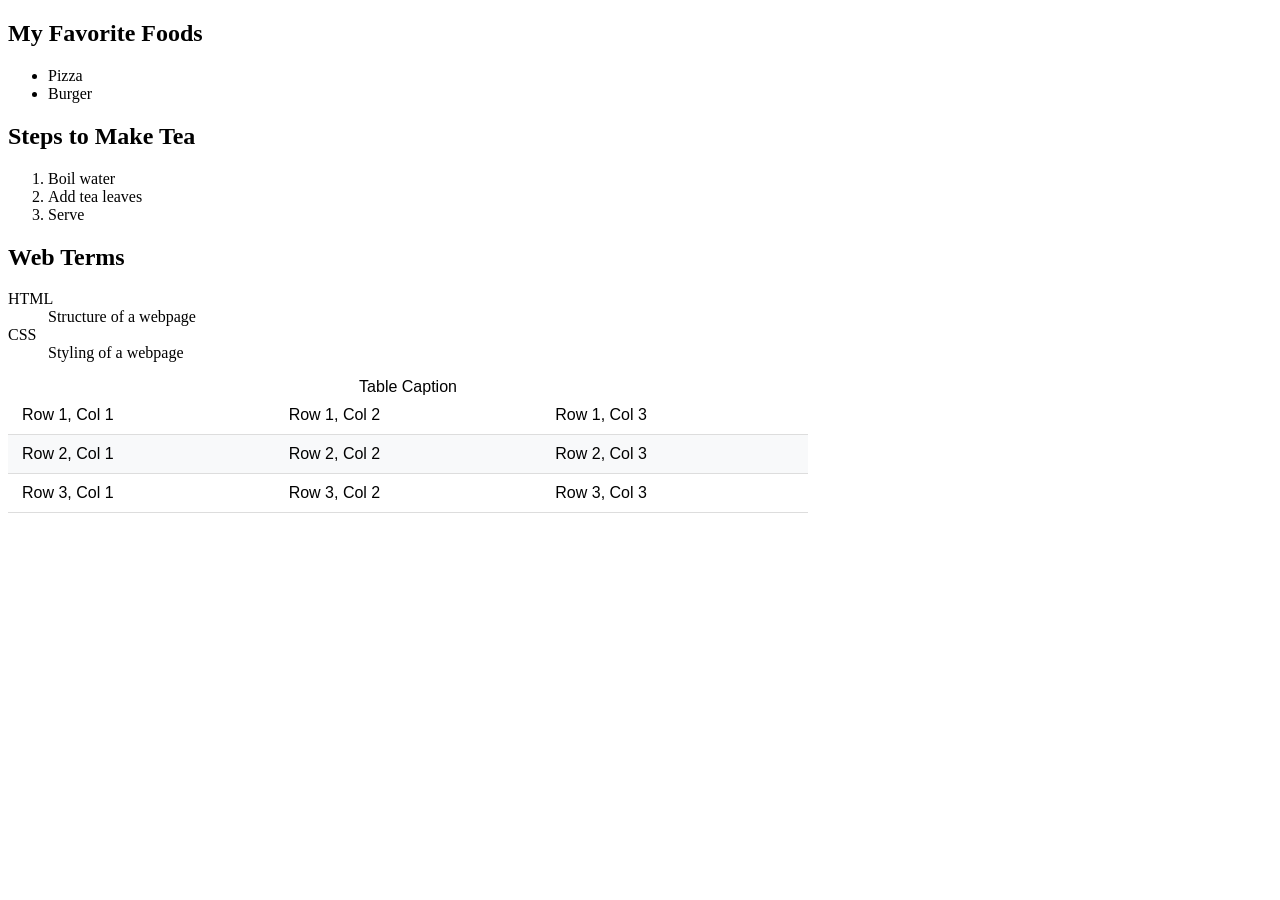
==== HTML/next.html @ 0ca1d945 "first commit" ====
<!DOCTYPE html>
<html lang="en">
<head>
    <meta charset="UTF-8">
    <meta name="viewport" content="width=device-width, initial-scale=1.0">
    <title>Next Page</title>
    <link rel="stylesheet" href="style_nex.css">
</head>
<body>
    <h2>My Favorite Foods</h2>

<ul>
    <li>Pizza</li>
    <li>Burger</li>
</ul>

<h2>Steps to Make Tea</h2>

<ol>
    <li>Boil water</li>
    <li>Add tea leaves</li>
    <li>Serve</li>
</ol>

<h2>Web Terms</h2>

<dl>
    <dt>HTML</dt>
    <dd>Structure of a webpage</dd>

    <dt>CSS</dt>
    <dd>Styling of a webpage</dd>
</dl>
<div style="overflow-x:auto">
  <table class="tg">
    <caption>Table Caption</caption>
    <tbody>
      <tr>
        <td>Row 1, Col 1</td>
        <td>Row 1, Col 2</td>
        <td>Row 1, Col 3</td>
      </tr>
      <tr>
        <td>Row 2, Col 1</td>
        <td>Row 2, Col 2</td>
        <td>Row 2, Col 3</td>
      </tr>
      <tr>
        <td>Row 3, Col 1</td>
        <td>Row 3, Col 2</td>
        <td>Row 3, Col 3</td>
      </tr>
    </tbody>
  </table>
</div>
</body>
</html>
---- HTML/style_nex.css ----
table {
  border-collapse: collapse;
  width: 100%;
  max-width: 800px;
  font-family: 'Segoe UI', Tahoma, Geneva, Verdana, sans-serif;
  background-color: #ffffff;
  
}
th, td {
  padding: 10px 14px;
  text-align: left;
  border-bottom: 1px solid #ddd;
}
th {
  background-color: #f8f9fa;
  font-weight: 600;
}
tr:nth-child(even) {
  background-color: #f8f9fa;
}
tr:hover {
  background-color: rgba(0,0,0,0.05);
}
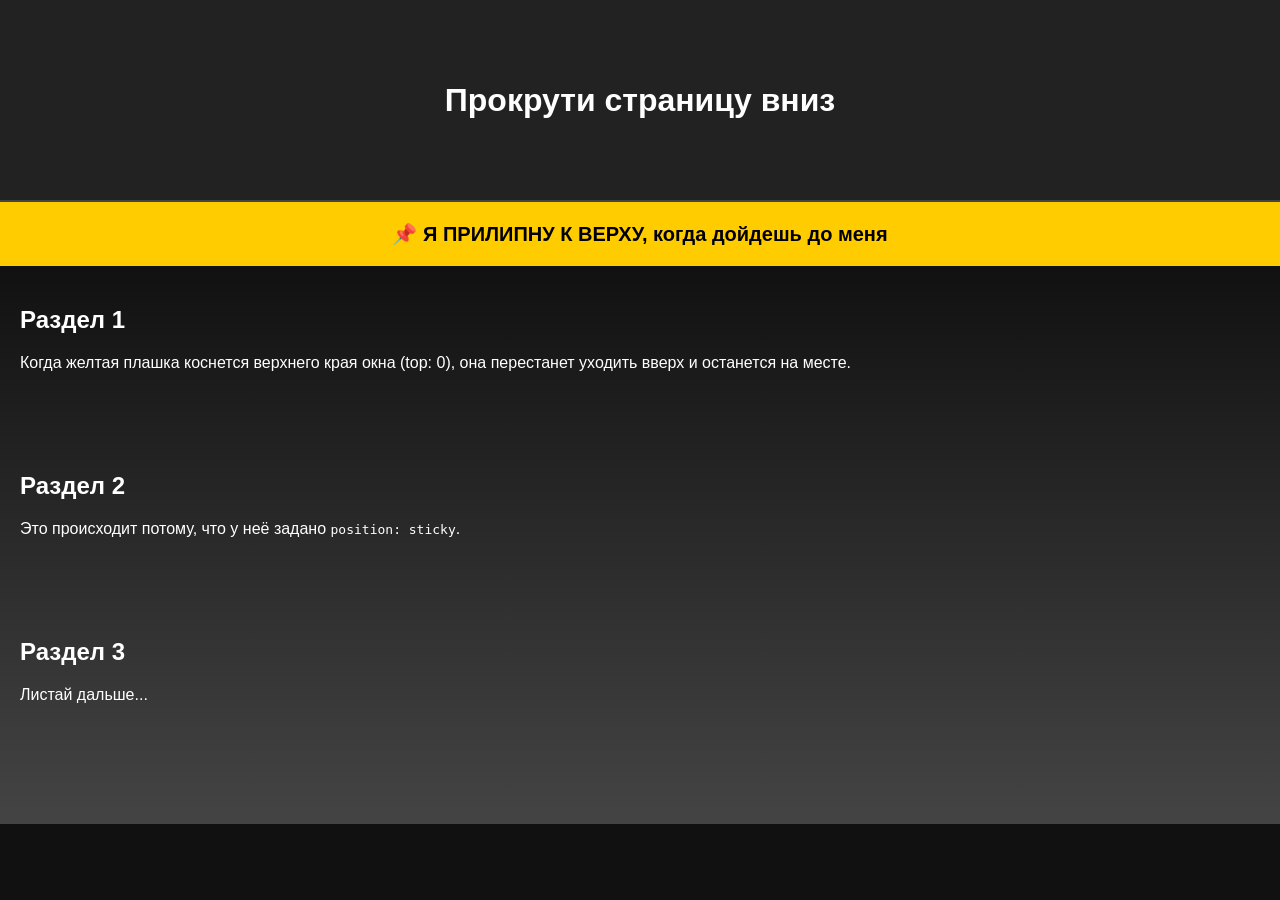
==== commit 3929774e: "Refactor HTML structure and update CSS styles for improved layout and responsiveness" ====
--- a/HTML/next.html
+++ b/HTML/next.html
@@ -1,57 +1,50 @@
-<!DOCTYPE html>
-<html lang="en">
-<head>
-    <meta charset="UTF-8">
-    <meta name="viewport" content="width=device-width, initial-scale=1.0">
-    <title>Next Page</title>
-    <link rel="stylesheet" href="style_nex.css">
-</head>
-<body>
-    <h2>My Favorite Foods</h2>
+<!doctype html>
+<html lang="ru">
+  <head>
+    <meta charset="UTF-8" />
+    <meta name="viewport" content="width=device-width, initial-scale=1.0" />
+    <link rel="stylesheet" href="style_nex.css" />
+    <title>Пример Sticky</title>
+    <style></style>
+  </head>
+  <body>
+    <div class="header">
+      <h1>Прокрути страницу вниз</h1>
+    </div>
 
-<ul>
-    <li>Pizza</li>
-    <li>Burger</li>
-</ul>
+    <div class="sticky-element">
+      📌 Я ПРИЛИПНУ К ВЕРХУ, когда дойдешь до меня
+    </div>
 
-<h2>Steps to Make Tea</h2>
+    <div class="content">
+      <section>
+        <h2>Раздел 1</h2>
+        <p>
+          Когда желтая плашка коснется верхнего края окна (top: 0), она
+          перестанет уходить вверх и останется на месте.
+        </p>
+      </section>
 
-<ol>
-    <li>Boil water</li>
-    <li>Add tea leaves</li>
-    <li>Serve</li>
-</ol>
+      <section>
+        <h2>Раздел 2</h2>
+        <p>
+          Это происходит потому, что у неё задано <code>position: sticky</code>.
+        </p>
+      </section>
 
-<h2>Web Terms</h2>
+      <section>
+        <h2>Раздел 3</h2>
+        <p>Листай дальше...</p>
+      </section>
+    </div>
 
-<dl>
-    <dt>HTML</dt>
-    <dd>Structure of a webpage</dd>
-
-    <dt>CSS</dt>
-    <dd>Styling of a webpage</dd>
-</dl>
-<div style="overflow-x:auto">
-  <table class="tg">
-    <caption>Table Caption</caption>
-    <tbody>
-      <tr>
-        <td>Row 1, Col 1</td>
-        <td>Row 1, Col 2</td>
-        <td>Row 1, Col 3</td>
-      </tr>
-      <tr>
-        <td>Row 2, Col 1</td>
-        <td>Row 2, Col 2</td>
-        <td>Row 2, Col 3</td>
-      </tr>
-      <tr>
-        <td>Row 3, Col 1</td>
-        <td>Row 3, Col 2</td>
-        <td>Row 3, Col 3</td>
-      </tr>
-    </tbody>
-  </table>
-</div>
-</body>
-</html>+    <!-- <div class="border-wrapper">
+      <div class="test_border">
+        <p>
+          Text asdasdadassadaaaaaaaaaaaaaaaaaaaaaaad<br />
+          ajdasjdasjksadddddddddddddddddddddddddddddd
+        </p>
+      </div>
+    </div> -->
+  </body>
+</html>
--- a/HTML/style_nex.css
+++ b/HTML/style_nex.css
@@ -1,23 +1,61 @@
-table {
-  border-collapse: collapse;
-  width: 100%;
-  max-width: 800px;
-  font-family: 'Segoe UI', Tahoma, Geneva, Verdana, sans-serif;
-  background-color: #ffffff;
-  
+/* Base styles for the entire page */
+body {
+  font-family: Arial, sans-serif;
+  margin: 0;
+  background-color: #111;
+  color: white;
 }
-th, td {
-  padding: 10px 14px;
-  text-align: left;
-  border-bottom: 1px solid #ddd;
+
+/* Header section styling */
+.header {
+  height: 200px;
+  background-color: #222;
+  display: flex;
+  align-items: center;
+  justify-content: center;
+  border-bottom: 2px solid #444;
 }
-th {
-  background-color: #f8f9fa;
-  font-weight: 600;
+
+/* Element that sticks to the top of the viewport when scrolling */
+/* Элемент, который будет прилипать */
+.sticky-element {
+  position: sticky;
+  top: 0; /* Distance from the top edge where the element "freezes" */
+  /* Дистанция от верхнего края, где элемент "застынет" */
+  background-color: #ffcc00;
+  color: black;
+  padding: 20px;
+  text-align: center;
+  font-weight: bold;
+  font-size: 20px;
+  z-index: 100;
 }
-tr:nth-child(even) {
-  background-color: #f8f9fa;
+
+/* Main content container with a gradient background */
+.content {
+  padding: 20px;
+  background: linear-gradient(#111, #444);
 }
-tr:hover {
-  background-color: rgba(0,0,0,0.05);
+
+/* Spacing between different sections */
+section {
+  margin-bottom: 100px;
+}
+
+/* Wrapper used to clip the corners of inner elements using overflow: hidden */
+.border-wrapper {
+  border-radius: 25px;
+  overflow: hidden; /* This will clip the corners of the inner border */
+  /* Это обрежет углы внутренней рамки */
+  display: inline-block; /* Width logic */
+  /* Или любая другая логика ширины */
+}
+
+/* Example element demonstrating border-image properties */
+.test_border {
+  border: 20px solid;
+  border-image-source: url("images/border_test.jpeg");
+  border-image-slice: 40;
+  border-image-repeat: round;
+  padding: 20px;
 }
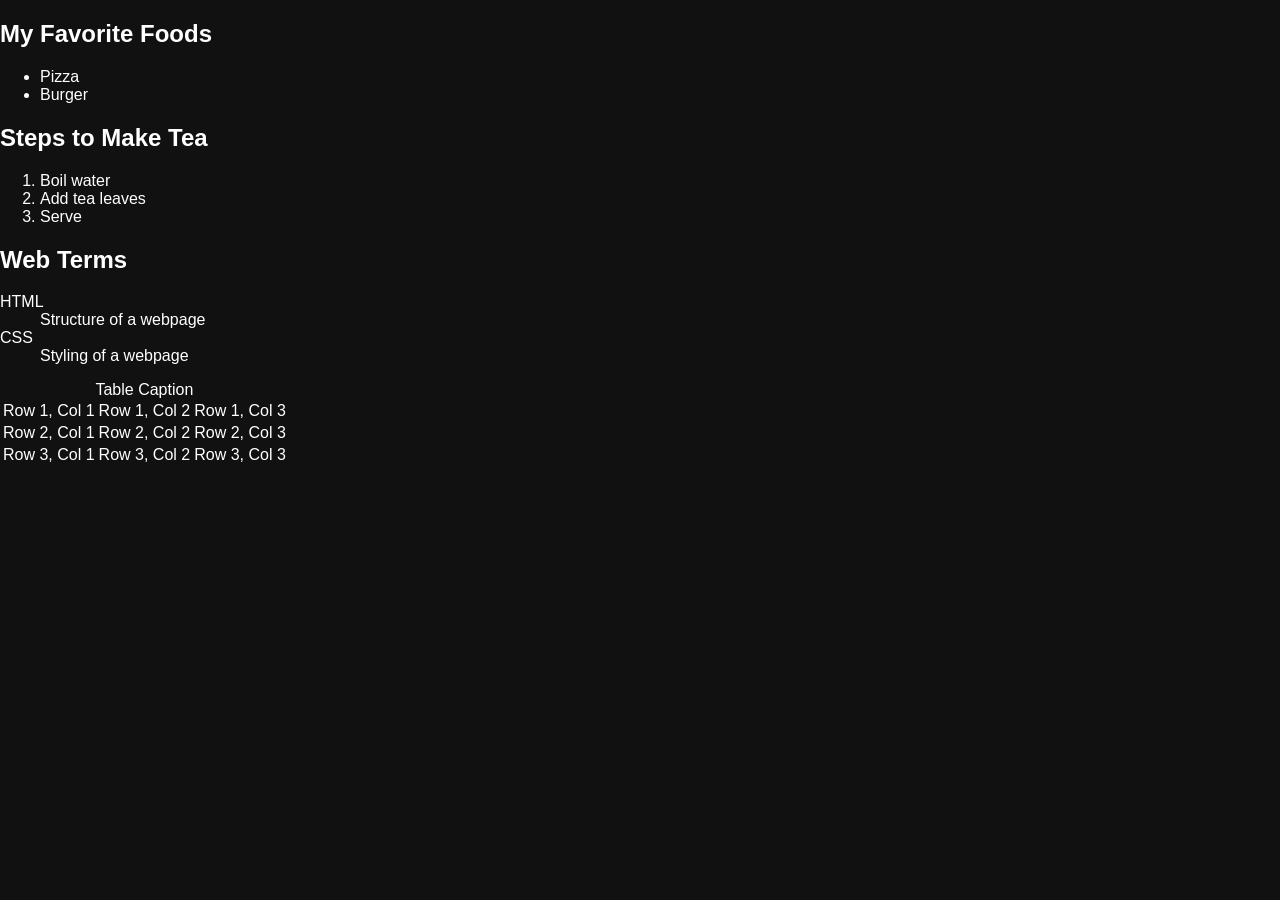
==== commit 2533defd: "Add CSS styles for drum pad interface - Created a new style.css file to define the visual layout of " ====
--- a/HTML/next.html
+++ b/HTML/next.html
@@ -1,50 +1,59 @@
-<!doctype html>
-<html lang="ru">
-  <head>
-    <meta charset="UTF-8" />
-    <meta name="viewport" content="width=device-width, initial-scale=1.0" />
-    <link rel="stylesheet" href="style_nex.css" />
-    <title>Пример Sticky</title>
-    <style></style>
-  </head>
-  <body>
-    <div class="header">
-      <h1>Прокрути страницу вниз</h1>
-    </div>
+<!DOCTYPE html>
+<html lang="en">
+<head>
+    <meta charset="UTF-8">
+    <meta name="viewport" content="width=device-width, initial-scale=1.0">
+    <title>Next Page</title>
+    <link rel="stylesheet" href="style_nex.css">
+    
+</head>
+<body>
+    <h2>My Favorite Foods</h2>
 
-    <div class="sticky-element">
-      📌 Я ПРИЛИПНУ К ВЕРХУ, когда дойдешь до меня
-    </div>
+<ul>
+    <li>Pizza</li>
+    <li>Burger</li>
+</ul>
 
-    <div class="content">
-      <section>
-        <h2>Раздел 1</h2>
-        <p>
-          Когда желтая плашка коснется верхнего края окна (top: 0), она
-          перестанет уходить вверх и останется на месте.
-        </p>
-      </section>
+<h2>Steps to Make Tea</h2>
 
-      <section>
-        <h2>Раздел 2</h2>
-        <p>
-          Это происходит потому, что у неё задано <code>position: sticky</code>.
-        </p>
-      </section>
+<ol>
+    <li>Boil water</li>
+    <li>Add tea leaves</li>
+    <li>Serve</li>
+</ol>
 
-      <section>
-        <h2>Раздел 3</h2>
-        <p>Листай дальше...</p>
-      </section>
-    </div>
+<h2>Web Terms</h2>
 
-    <!-- <div class="border-wrapper">
-      <div class="test_border">
-        <p>
-          Text asdasdadassadaaaaaaaaaaaaaaaaaaaaaaad<br />
-          ajdasjdasjksadddddddddddddddddddddddddddddd
-        </p>
-      </div>
-    </div> -->
-  </body>
-</html>
+<dl>
+    <dt>HTML</dt>
+    <dd>Structure of a webpage</dd>
+
+    <dt>CSS</dt>
+    <dd>Styling of a webpage</dd>
+</dl>
+<div style="overflow-x:auto">
+  <table class="tg">
+    <caption>Table Caption</caption>
+    <tbody>
+      <tr>
+        <td>Row 1, Col 1</td>
+        <td>Row 1, Col 2</td>
+        <td>Row 1, Col 3</td>
+      </tr>
+      <tr>
+        <td>Row 2, Col 1</td>
+        <td>Row 2, Col 2</td>
+        <td>Row 2, Col 3</td>
+      </tr>
+      <tr>
+        <td>Row 3, Col 1</td>
+        <td>Row 3, Col 2</td>
+        <td>Row 3, Col 3</td>
+      </tr>
+    </tbody>
+  </table>
+  <script src="script.js"></script>
+</div>
+</body>
+</html>
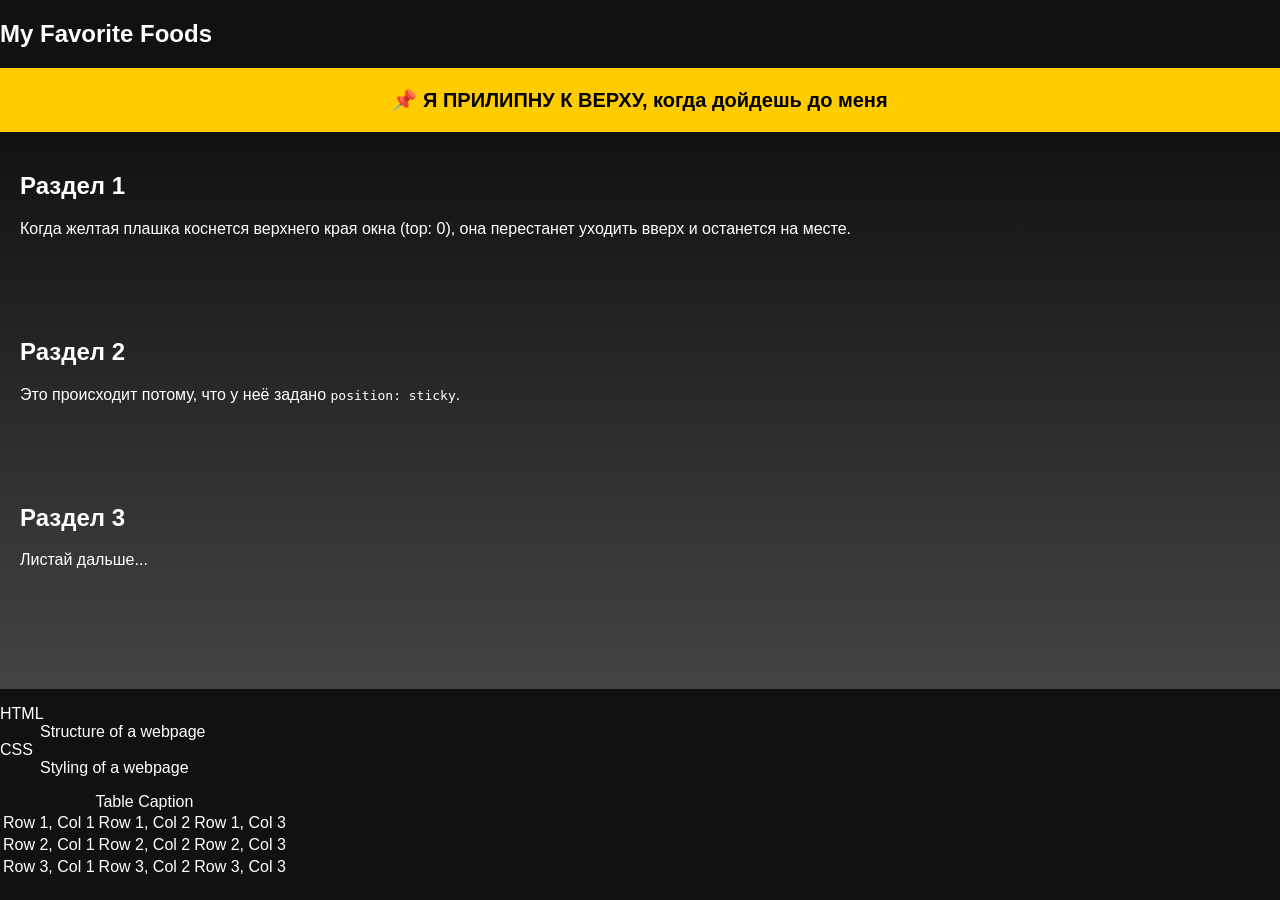
==== commit ec5a8c07: "Merge branch 'main' of https://github.com/AndreiShorop/HTML_CSS_Roadmap" ====
--- a/HTML/next.html
+++ b/HTML/next.html
@@ -10,20 +10,31 @@
 <body>
     <h2>My Favorite Foods</h2>
 
-<ul>
-    <li>Pizza</li>
-    <li>Burger</li>
-</ul>
+    <div class="sticky-element">
+      📌 Я ПРИЛИПНУ К ВЕРХУ, когда дойдешь до меня
+    </div>
 
-<h2>Steps to Make Tea</h2>
+    <div class="content">
+      <section>
+        <h2>Раздел 1</h2>
+        <p>
+          Когда желтая плашка коснется верхнего края окна (top: 0), она
+          перестанет уходить вверх и останется на месте.
+        </p>
+      </section>
 
-<ol>
-    <li>Boil water</li>
-    <li>Add tea leaves</li>
-    <li>Serve</li>
-</ol>
+      <section>
+        <h2>Раздел 2</h2>
+        <p>
+          Это происходит потому, что у неё задано <code>position: sticky</code>.
+        </p>
+      </section>
 
-<h2>Web Terms</h2>
+      <section>
+        <h2>Раздел 3</h2>
+        <p>Листай дальше...</p>
+      </section>
+    </div>
 
 <dl>
     <dt>HTML</dt>
@@ -56,4 +67,4 @@
   <script src="script.js"></script>
 </div>
 </body>
-</html>+</html>
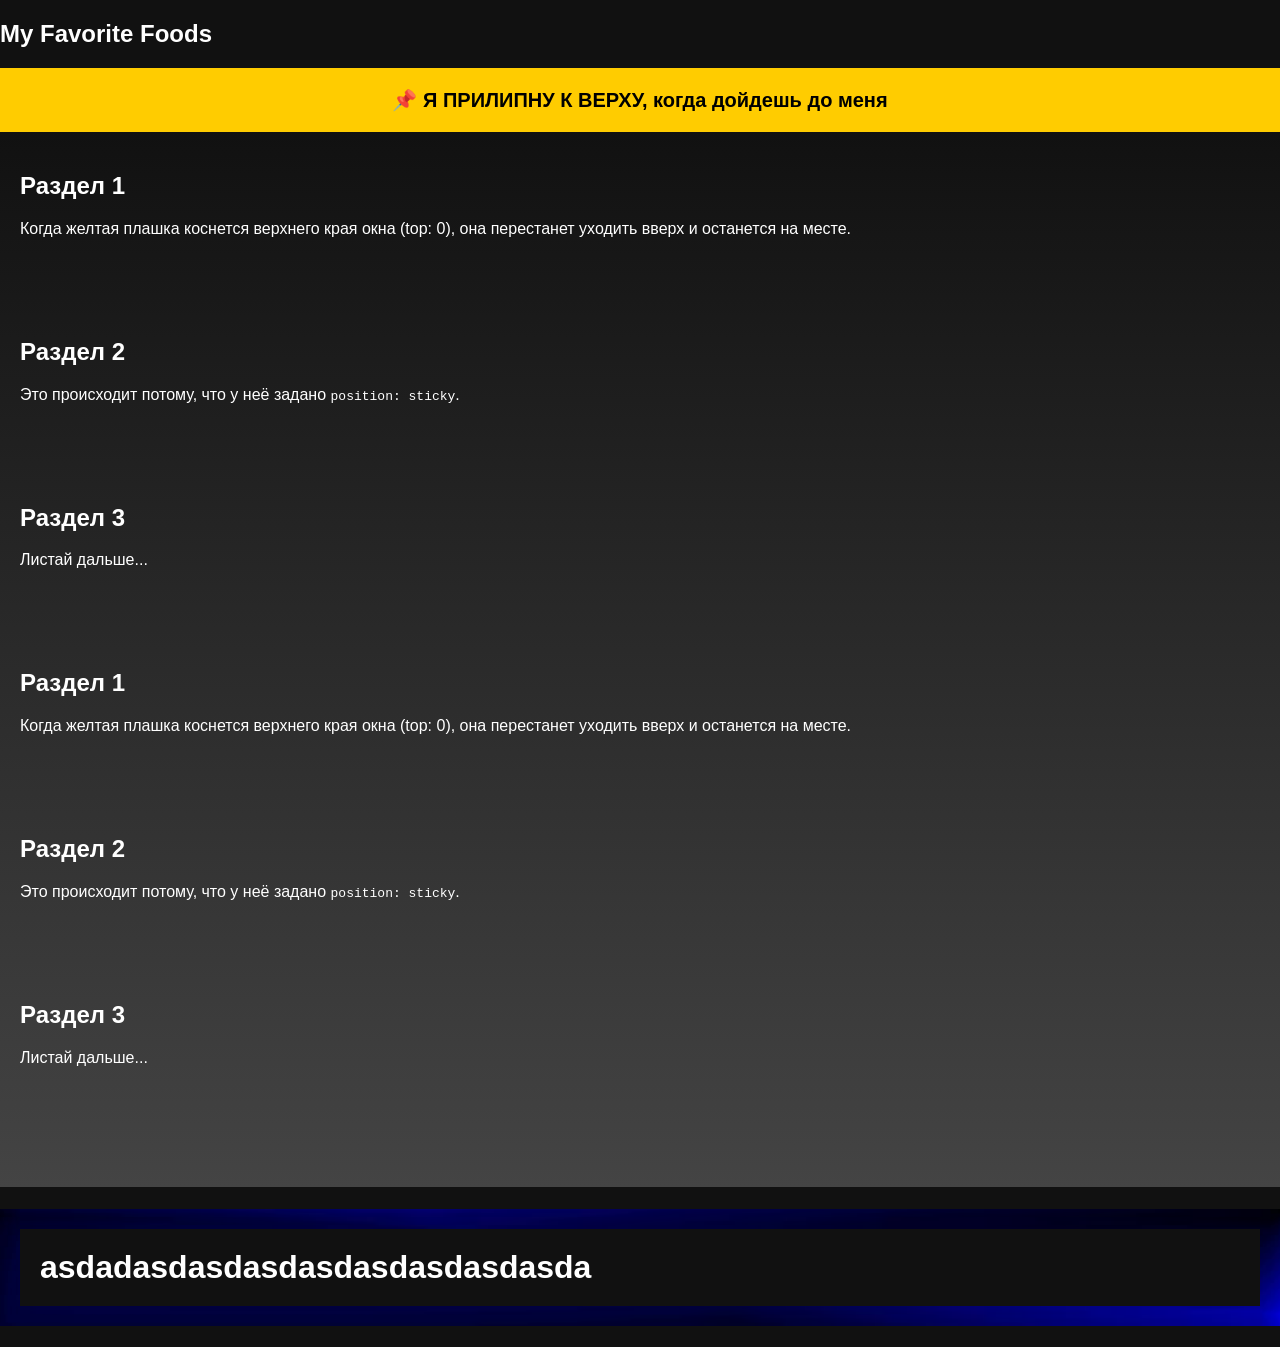
==== commit ef804831: "test_border" ====
--- a/HTML/next.html
+++ b/HTML/next.html
@@ -34,36 +34,31 @@
         <h2>Раздел 3</h2>
         <p>Листай дальше...</p>
       </section>
+      <section>
+        <h2>Раздел 1</h2>
+        <p>
+          Когда желтая плашка коснется верхнего края окна (top: 0), она
+          перестанет уходить вверх и останется на месте.
+        </p>
+      </section>
+
+      <section>
+        <h2>Раздел 2</h2>
+        <p>
+          Это происходит потому, что у неё задано <code>position: sticky</code>.
+        </p>
+      </section>
+
+      <section>
+        <h2>Раздел 3</h2>
+        <p>Листай дальше...</p>
+      </section>
     </div>
+    <h1 class = "test_border">asdadasdasdasdasdasdasdasdasda
+      
+    </h1>
 
-<dl>
-    <dt>HTML</dt>
-    <dd>Structure of a webpage</dd>
 
-    <dt>CSS</dt>
-    <dd>Styling of a webpage</dd>
-</dl>
-<div style="overflow-x:auto">
-  <table class="tg">
-    <caption>Table Caption</caption>
-    <tbody>
-      <tr>
-        <td>Row 1, Col 1</td>
-        <td>Row 1, Col 2</td>
-        <td>Row 1, Col 3</td>
-      </tr>
-      <tr>
-        <td>Row 2, Col 1</td>
-        <td>Row 2, Col 2</td>
-        <td>Row 2, Col 3</td>
-      </tr>
-      <tr>
-        <td>Row 3, Col 1</td>
-        <td>Row 3, Col 2</td>
-        <td>Row 3, Col 3</td>
-      </tr>
-    </tbody>
-  </table>
   <script src="script.js"></script>
 </div>
 </body>
--- a/HTML/style_nex.css
+++ b/HTML/style_nex.css
@@ -56,6 +56,5 @@
   border: 20px solid;
   border-image-source: url("images/border_test.jpeg");
   border-image-slice: 40;
-  border-image-repeat: round;
   padding: 20px;
 }
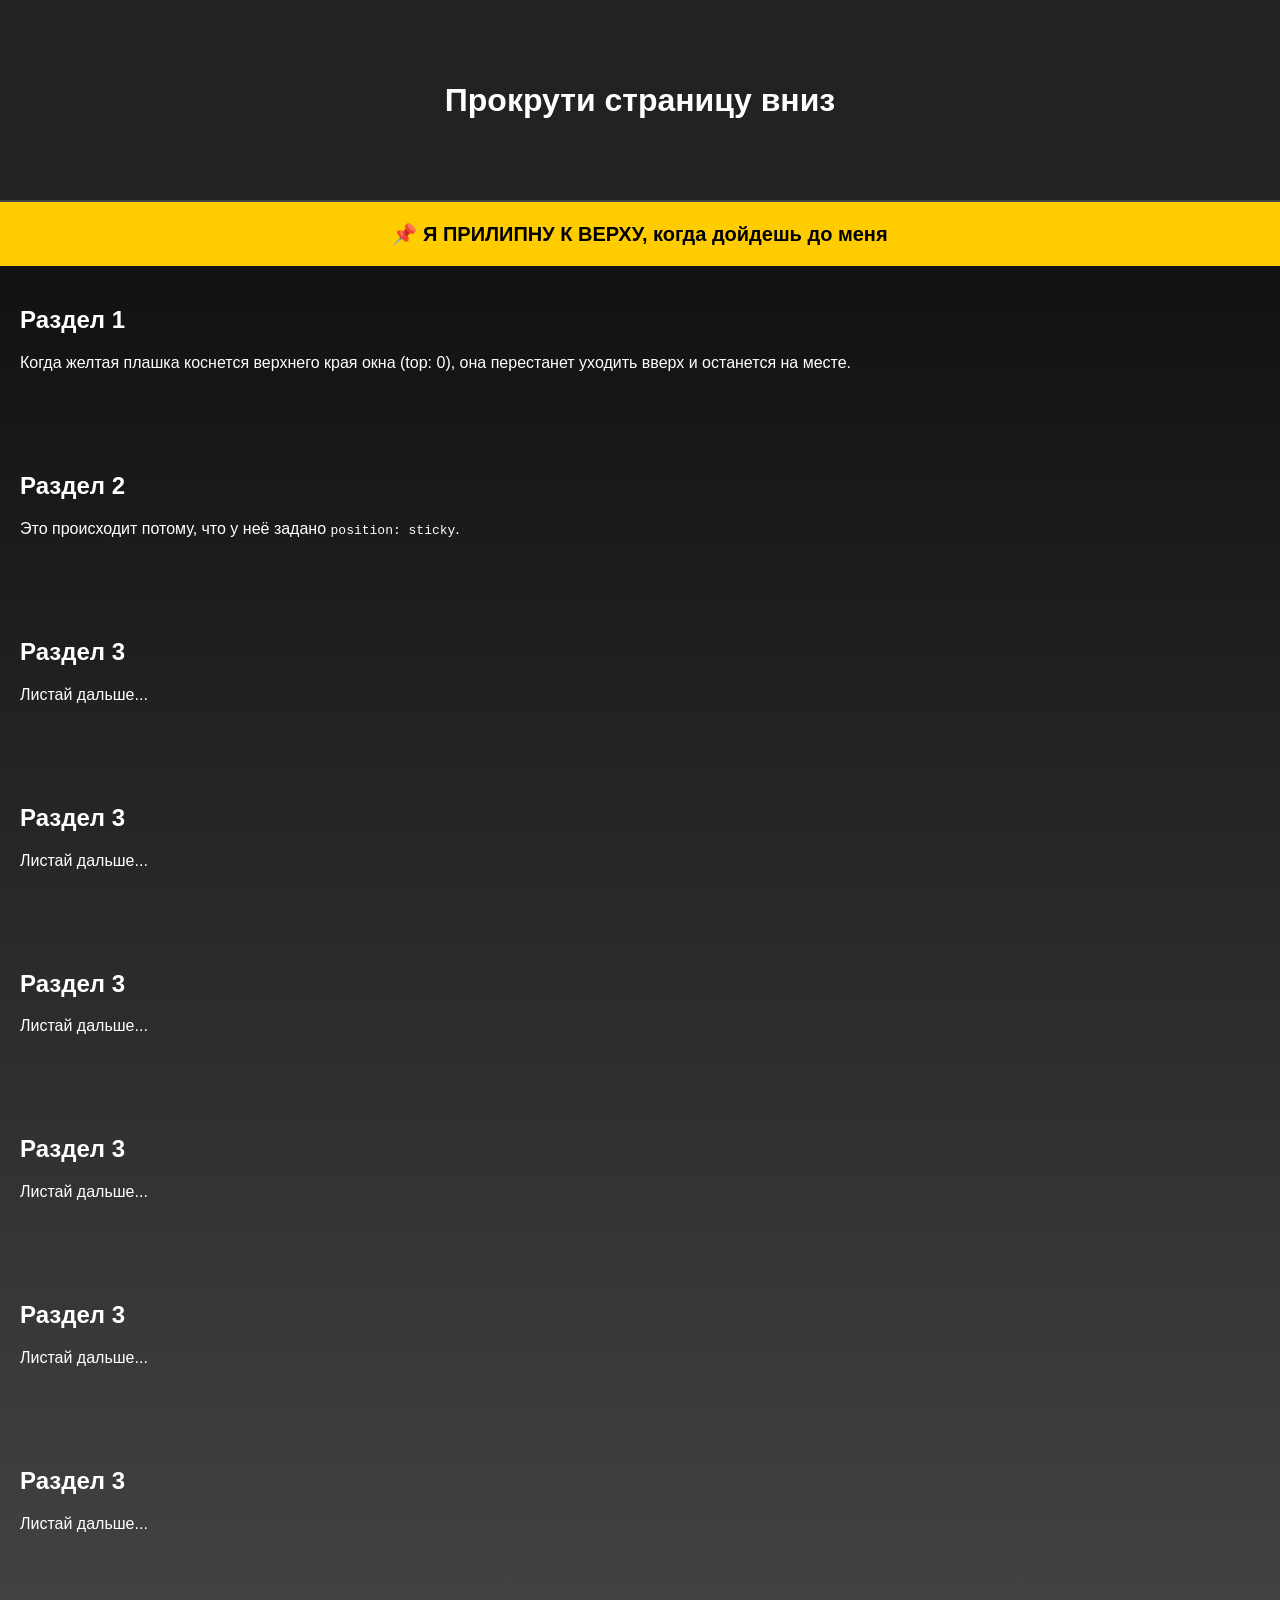
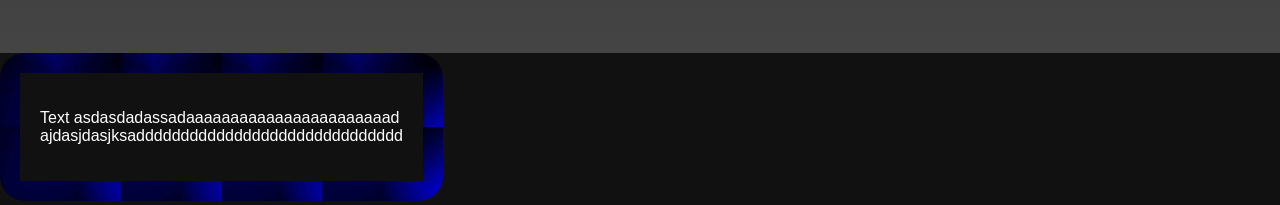
==== commit 7b2847a7: "merge" ====
--- a/HTML/next.html
+++ b/HTML/next.html
@@ -1,14 +1,16 @@
-<!DOCTYPE html>
-<html lang="en">
-<head>
-    <meta charset="UTF-8">
-    <meta name="viewport" content="width=device-width, initial-scale=1.0">
-    <title>Next Page</title>
-    <link rel="stylesheet" href="style_nex.css">
-    
-</head>
-<body>
-    <h2>My Favorite Foods</h2>
+<!doctype html>
+<html lang="ru">
+  <head>
+    <meta charset="UTF-8" />
+    <meta name="viewport" content="width=device-width, initial-scale=1.0" />
+    <link rel="stylesheet" href="style_nex.css" />
+    <title>Пример Sticky</title>
+    <style></style>
+  </head>
+  <body>
+    <div class="header">
+      <h1>Прокрути страницу вниз</h1>
+    </div>
 
     <div class="sticky-element">
       📌 Я ПРИЛИПНУ К ВЕРХУ, когда дойдешь до меня
@@ -22,6 +24,7 @@
           перестанет уходить вверх и останется на месте.
         </p>
       </section>
+      <script src="script.js"></script>
 
       <section>
         <h2>Раздел 2</h2>
@@ -35,31 +38,34 @@
         <p>Листай дальше...</p>
       </section>
       <section>
-        <h2>Раздел 1</h2>
-        <p>
-          Когда желтая плашка коснется верхнего края окна (top: 0), она
-          перестанет уходить вверх и останется на месте.
-        </p>
+        <h2>Раздел 3</h2>
+        <p>Листай дальше...</p>
       </section>
-
       <section>
-        <h2>Раздел 2</h2>
-        <p>
-          Это происходит потому, что у неё задано <code>position: sticky</code>.
-        </p>
+        <h2>Раздел 3</h2>
+        <p>Листай дальше...</p>
       </section>
-
+      <section>
+        <h2>Раздел 3</h2>
+        <p>Листай дальше...</p>
+      </section>
+      <section>
+        <h2>Раздел 3</h2>
+        <p>Листай дальше...</p>
+      </section>
       <section>
         <h2>Раздел 3</h2>
         <p>Листай дальше...</p>
       </section>
     </div>
-    <h1 class = "test_border">asdadasdasdasdasdasdasdasdasda
-      
-    </h1>
 
-
-  <script src="script.js"></script>
-</div>
-</body>
+    <div class="border-wrapper">
+      <div class="test_border">
+        <p>
+          Text asdasdadassadaaaaaaaaaaaaaaaaaaaaaaad<br />
+          ajdasjdasjksadddddddddddddddddddddddddddddd
+        </p>
+      </div>
+    </div>
+  </body>
 </html>
--- a/HTML/style_nex.css
+++ b/HTML/style_nex.css
@@ -35,6 +35,7 @@
 .content {
   padding: 20px;
   background: linear-gradient(#111, #444);
+  max-height: 2000px;
 }
 
 /* Spacing between different sections */
@@ -56,5 +57,6 @@
   border: 20px solid;
   border-image-source: url("images/border_test.jpeg");
   border-image-slice: 40;
+  border-image-repeat: round;
   padding: 20px;
-}+}
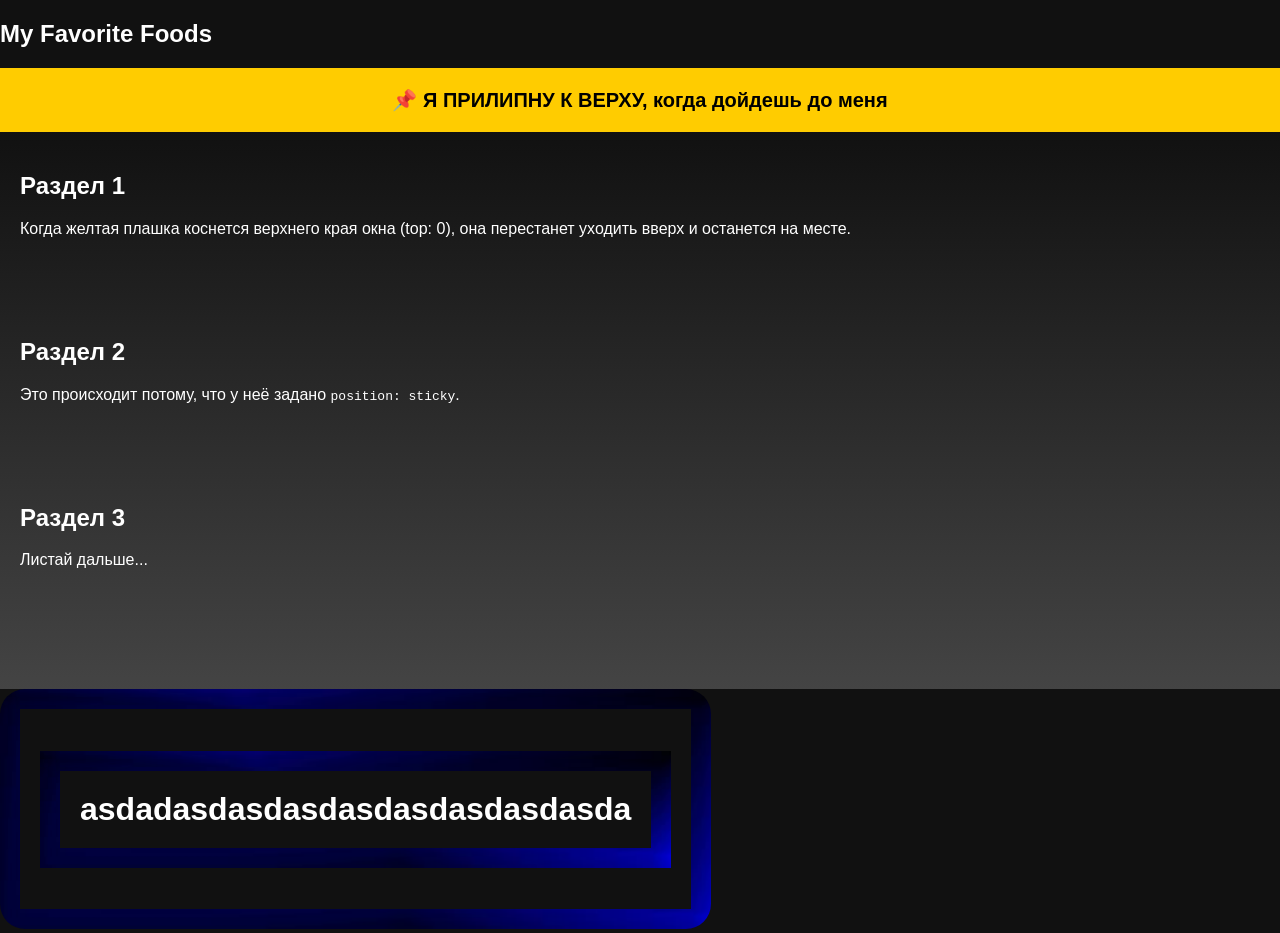
==== commit b43e79ee: "Merge remote-tracking branch 'origin/main' into main (resolved conflicts)" ====
--- a/HTML/next.html
+++ b/HTML/next.html
@@ -1,16 +1,14 @@
-<!doctype html>
-<html lang="ru">
-  <head>
-    <meta charset="UTF-8" />
-    <meta name="viewport" content="width=device-width, initial-scale=1.0" />
-    <link rel="stylesheet" href="style_nex.css" />
-    <title>Пример Sticky</title>
-    <style></style>
-  </head>
-  <body>
-    <div class="header">
-      <h1>Прокрути страницу вниз</h1>
-    </div>
+<!DOCTYPE html>
+<html lang="en">
+<head>
+    <meta charset="UTF-8">
+    <meta name="viewport" content="width=device-width, initial-scale=1.0">
+    <title>Next Page</title>
+    <link rel="stylesheet" href="style_nex.css">
+    
+</head>
+<body>
+    <h2>My Favorite Foods</h2>
 
     <div class="sticky-element">
       📌 Я ПРИЛИПНУ К ВЕРХУ, когда дойдешь до меня
@@ -24,6 +22,7 @@
           перестанет уходить вверх и останется на месте.
         </p>
       </section>
+
       <script src="script.js"></script>
 
       <section>
@@ -37,34 +36,11 @@
         <h2>Раздел 3</h2>
         <p>Листай дальше...</p>
       </section>
-      <section>
-        <h2>Раздел 3</h2>
-        <p>Листай дальше...</p>
-      </section>
-      <section>
-        <h2>Раздел 3</h2>
-        <p>Листай дальше...</p>
-      </section>
-      <section>
-        <h2>Раздел 3</h2>
-        <p>Листай дальше...</p>
-      </section>
-      <section>
-        <h2>Раздел 3</h2>
-        <p>Листай дальше...</p>
-      </section>
-      <section>
-        <h2>Раздел 3</h2>
-        <p>Листай дальше...</p>
-      </section>
     </div>
 
     <div class="border-wrapper">
       <div class="test_border">
-        <p>
-          Text asdasdadassadaaaaaaaaaaaaaaaaaaaaaaad<br />
-          ajdasjdasjksadddddddddddddddddddddddddddddd
-        </p>
+        <h1 class = "test_border">asdadasdasdasdasdasdasdasdasda</h1>
       </div>
     </div>
   </body>
--- a/HTML/style_nex.css
+++ b/HTML/style_nex.css
@@ -57,6 +57,5 @@
   border: 20px solid;
   border-image-source: url("images/border_test.jpeg");
   border-image-slice: 40;
-  border-image-repeat: round;
   padding: 20px;
 }
